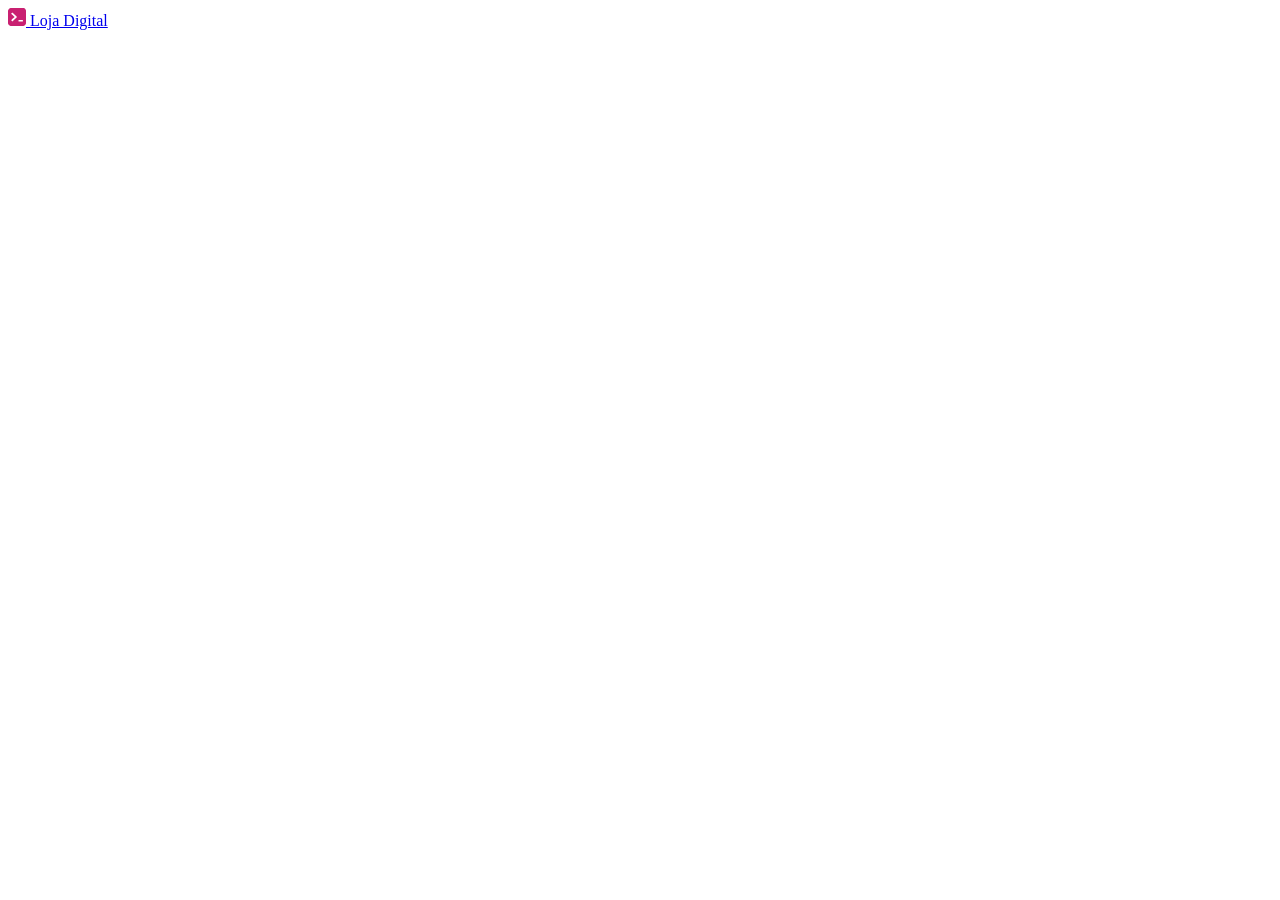
==== src/pages/login.html @ 7f8785d0 "feat: adicionar estrutura de cabecalho" ====
<!doctype html>
<html lang="pt-br">
<head>
    <meta charset="UTF-8">
    <meta name="viewport" content="width=device-width, initial-scale=1.0">
    <title>Entrar - Loja Digital</title>
    <link 
        rel="stylesheet" 
        href="../styles/login.css"
    />
</head>
<body>
    <header>
        <nav>
            <a href="../../index.html">
                <img 
                src="../assets/logo.svg" 
                alt="logo da loja na cor rosa"
                />
                <span>Loja Digital</span>
            </a>
        </nav>
    </header>
</body>
</html>
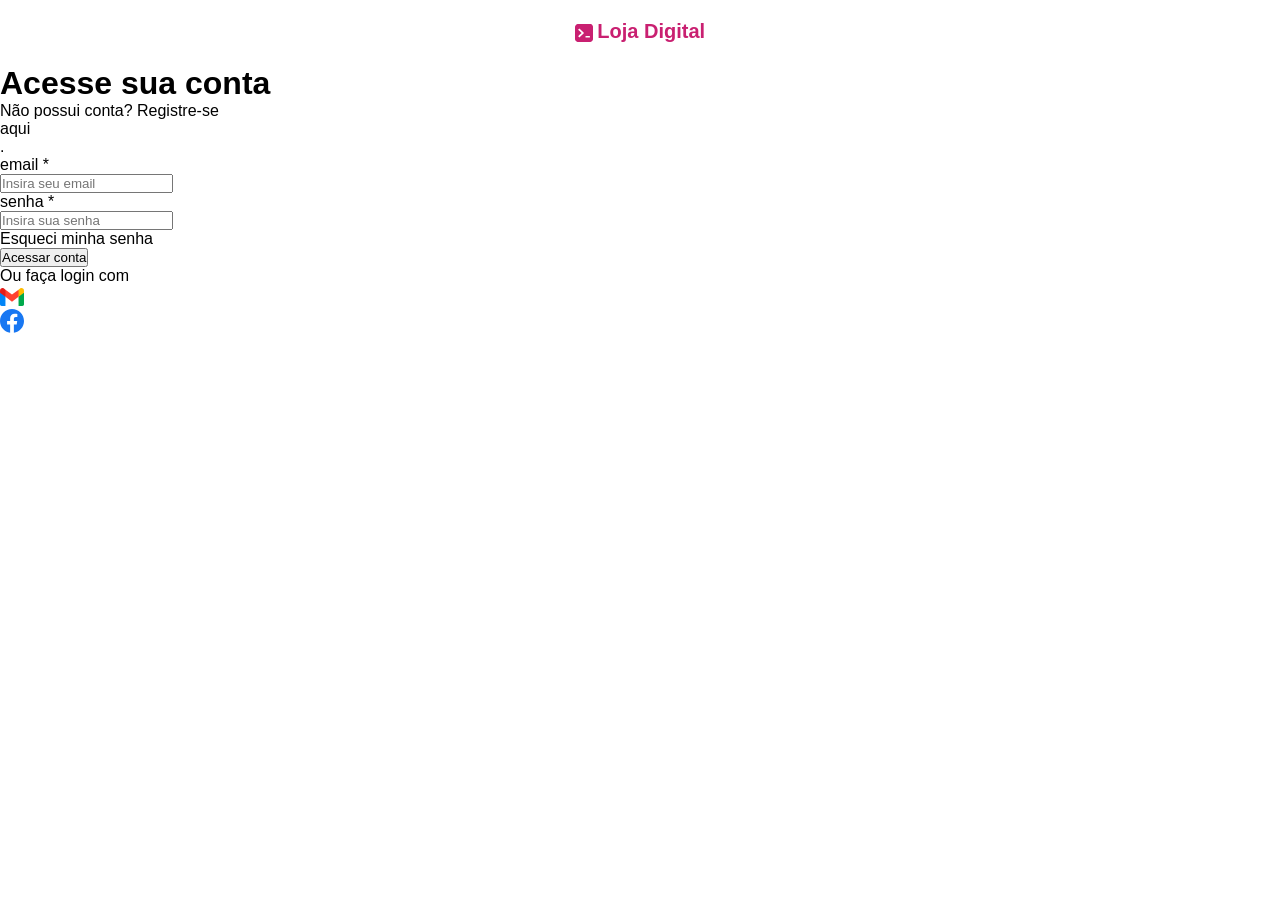
==== commit bda45b35: "feat: adicionar estrutura de formulario" ====
--- a/src/pages/login.html
+++ b/src/pages/login.html
@@ -6,7 +6,11 @@
     <title>Entrar - Loja Digital</title>
     <link 
         rel="stylesheet" 
-        href="../styles/login.css"
+        href="../styles/reset.css"
+    />
+    <link 
+        rel="stylesheet" 
+        href="../styles/global.css"
     />
 </head>
 <body>
@@ -21,5 +25,49 @@
             </a>
         </nav>
     </header>
+    <main> 
+        <form>
+            <h1>Acesse sua conta</h1>
+            <p>Não possui conta? Registre-se <a href="#">aqui</a>.</p>
+            <div class="inputs">
+                    <label>email *</label>
+                    <input 
+                        type="email" 
+                        placeholder="Insira seu email"
+                    />
+
+                    <label>senha *</label>
+                    <input 
+                        type="password" 
+                        placeholder="Insira sua senha"
+                    />
+            </div>
+            <span>
+                <a href="#">Esqueci minha senha</a>
+            </span>
+            <button type="submit">Acessar conta</button>
+            <div class="others">
+                <span>Ou faça login com</span>
+                <nav>
+                    <ul>
+                        <li>
+                            <a href="#">
+                                <img 
+                                    src="../assets/gmail.svg" 
+                                    alt="Ícone do Gmail">
+                            </a>
+                        </li>
+                        <li>
+                            <a href="#">
+                                <img 
+                                    src="../assets/facebook.svg" 
+                                    alt="Ícone do Facebook">
+                            </a>
+                        </li>
+                    </ul>
+                </nav>
+            </div>
+        </form>
+    </main>
 </body>
 </html>
--- a/src/styles/global.css
+++ b/src/styles/global.css
@@ -0,0 +1,22 @@
+
+
+header {
+    nav {
+        a {
+            display: flex;
+            align-items: center;
+            gap: 4.5px;
+            padding: 20px;
+            width: fit-content;
+            margin: auto;
+
+            span {
+                font-size: 20px;
+                text-transform: capitalize;
+                font-weight: 700;
+                color: #c92071;
+                margin-bottom: 2px;
+            }
+        }
+    }
+}
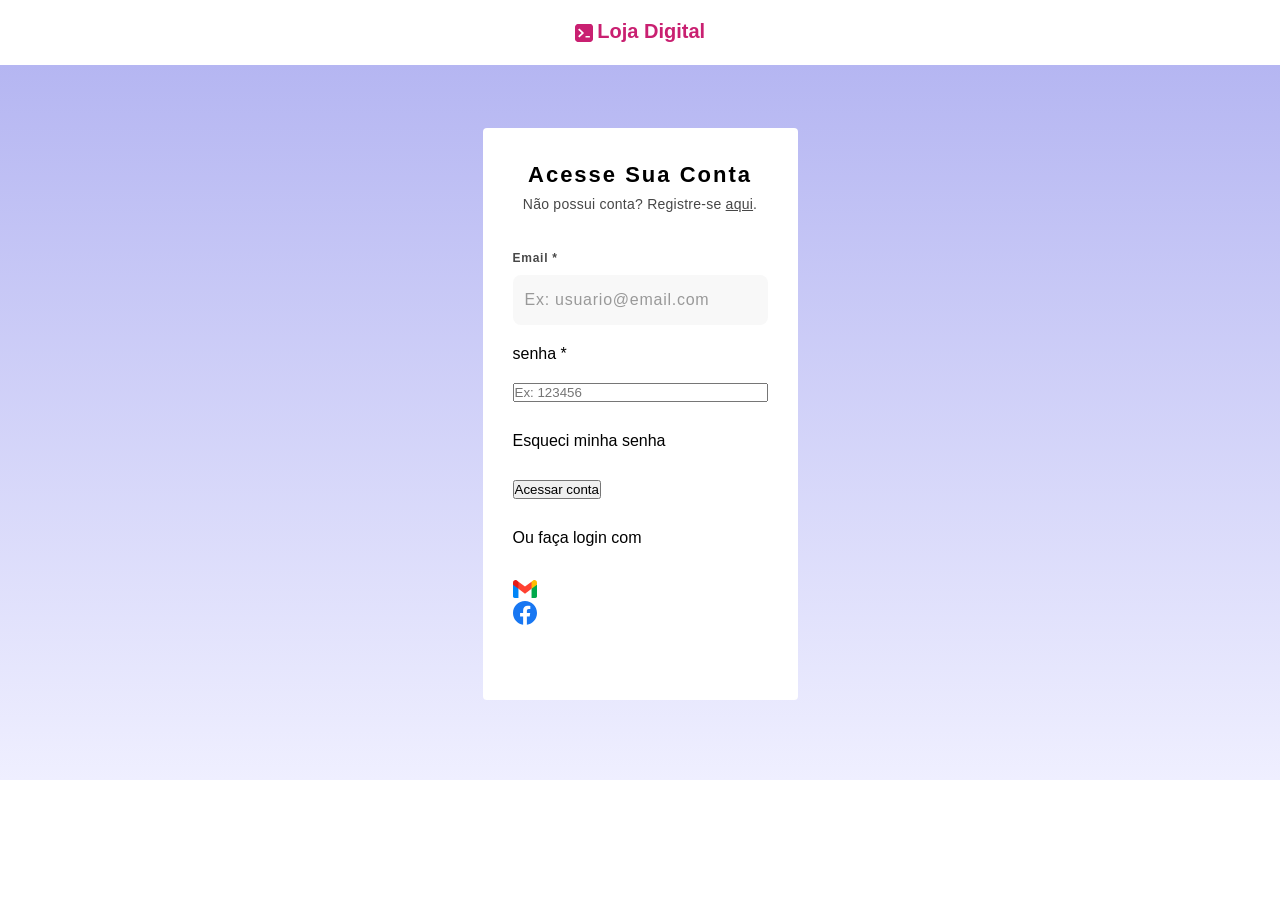
==== commit 7ae56bab: "style: adicionar estilizacao parcial do conteudo parcial" ====
--- a/src/pages/login.html
+++ b/src/pages/login.html
@@ -30,16 +30,19 @@
             <h1>Acesse sua conta</h1>
             <p>Não possui conta? Registre-se <a href="#">aqui</a>.</p>
             <div class="inputs">
+                <div>
                     <label>email *</label>
                     <input 
                         type="email" 
-                        placeholder="Insira seu email"
+                        placeholder="Ex: usuario@email.com"
+                        required
                     />
+                </div>
 
                     <label>senha *</label>
                     <input 
                         type="password" 
-                        placeholder="Insira sua senha"
+                        placeholder="Ex: 123456"
                     />
             </div>
             <span>
@@ -70,4 +73,6 @@
         </form>
     </main>
 </body>
-</html>+</html>
+
+
--- a/src/styles/global.css
+++ b/src/styles/global.css
@@ -19,4 +19,83 @@
             }
         }
     }
-}+}
+
+main {
+    background: linear-gradient(#b5b6f2, #efefff);
+    padding: 63px 0 80px;
+
+    form {
+        width: 315px;
+        height: 572px;
+        background-color: #fff;
+        margin: 0 auto;
+        border-radius: 4px;
+        padding: 30px;
+    
+
+        p, .inputs, span, button {
+        margin-bottom: 30px;
+        }
+
+        h1 {
+        font-size: 22px;
+        line-height: 34px;
+        letter-spacing: 2px;
+        text-align: center;
+        text-transform: capitalize;
+        }
+
+        p {
+        font-size: 14px;
+        line-height: 24px;
+        letter-spacing: .25px;
+        text-align: center;
+        color: #474747;
+
+        a {
+            display: inline;
+            text-decoration: underline;
+            color: inherit;
+        }
+        }
+
+        .inputs {
+            display: flex;
+            flex-direction: column;
+            gap: 20px;
+
+            div {
+
+                label {
+                    font-size: 12px;
+                    font-weight: 700;
+                    line-height: 24px;
+                    letter-spacing: .75px;
+                    color: #474747;
+                    text-transform: capitalize;
+                    margin-bottom: 5px;
+
+                }
+
+                input {
+                    font-size: 16px;
+                    line-height: 6px;
+                    letter-spacing: .75px;
+                    padding: 16px 12px;
+                    border: none;
+                    width: 100%;
+                    background-color: #4747470A;
+                    border-radius: 8px;
+                    outline-color: #c92071;
+
+                    &::placeholder {
+                        color: #999;
+                    }
+                }
+            }
+   
+        }
+    }
+}
+
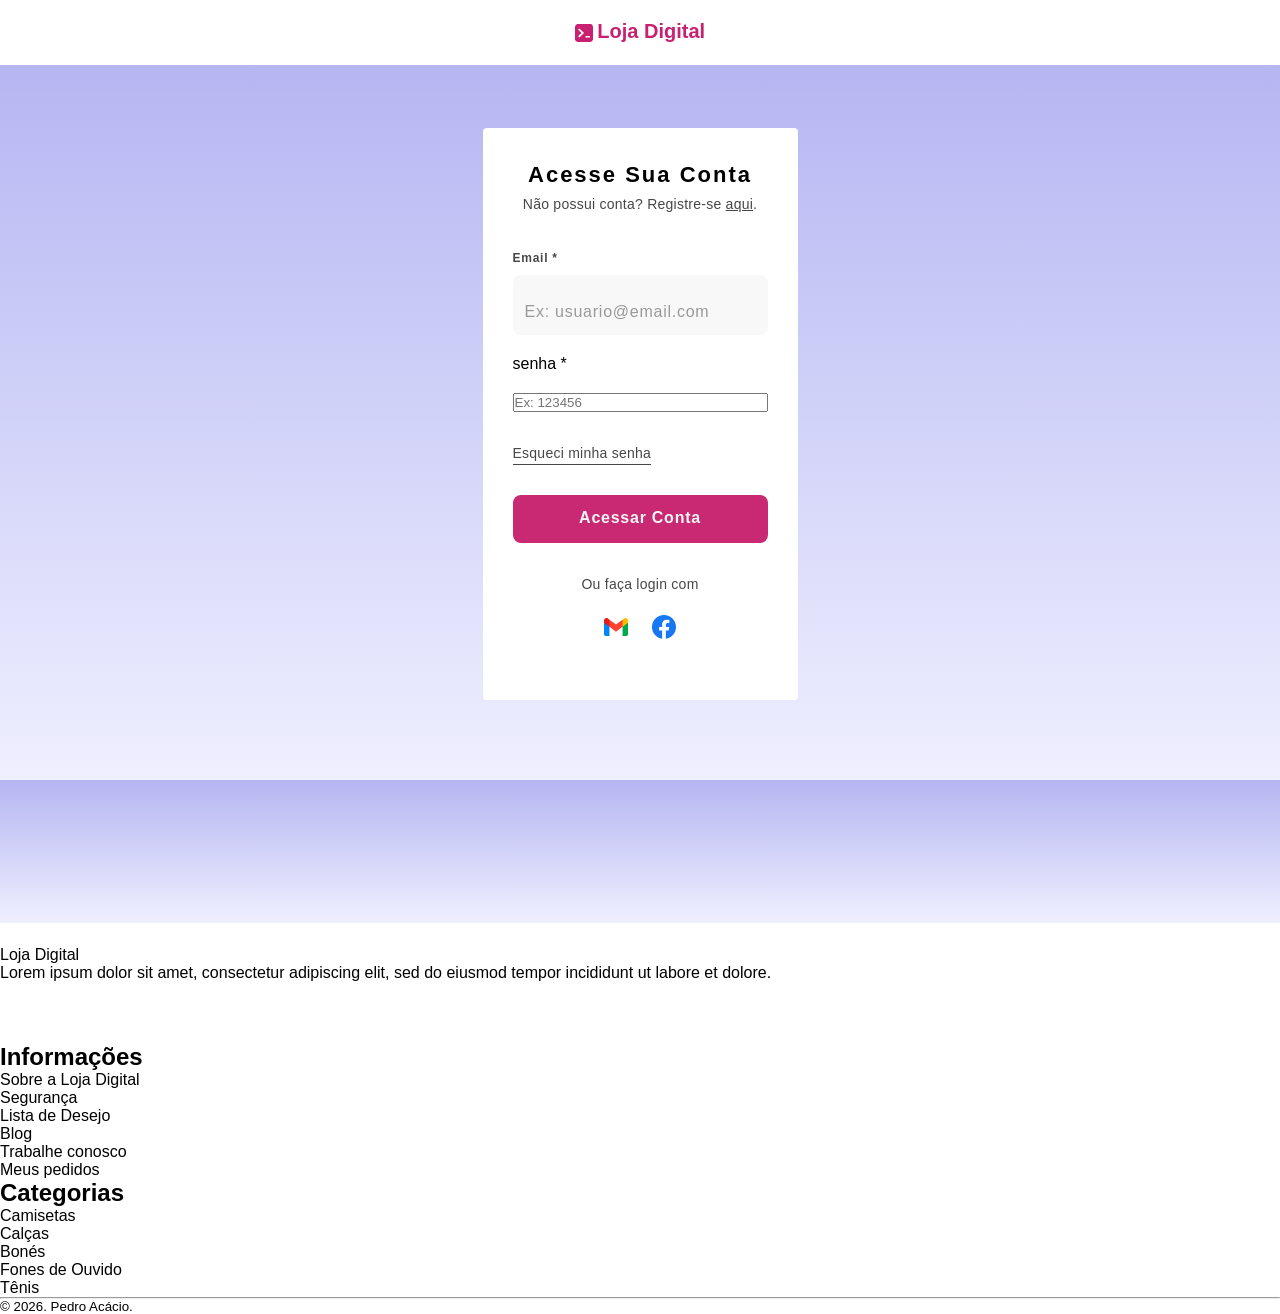
==== commit e722467e: "feat: adicionar estrutura de rodape" ====
--- a/src/pages/login.html
+++ b/src/pages/login.html
@@ -75,4 +75,109 @@
 </body>
 </html>
 
+<html>
+    <head>
+    </head>
+    <body>
+        <header>
+        </header>
 
+        <main>
+        </main>
+
+        <footer>
+            <div>
+                <div class="social">
+                    <nav>
+                        <a href="../../index.html">
+                <img 
+                src="../assets/logo-white.svg" 
+                alt="logo da loja na cor branca"
+                />
+                <span>Loja Digital</span>
+            </a>
+                    </nav>
+                    <p>Lorem ipsum dolor sit amet, consectetur adipiscing elit, sed do eiusmod tempor incididunt ut labore et dolore.</p>
+                    <nav>
+                        <ul>
+                            <li>
+                                <a href="#">
+                                    <img 
+                                        src="../assets/facebook-white.svg"
+                                        alt="Ícone do facebook na cor branca"
+                                        />
+                                </a>
+                            </li>
+                            <li>
+                                <a href="#">
+                                    <img 
+                                        src="../assets/instagram-white.svg"
+                                        alt="Ícone do instagram na cor branca"
+                                        />
+                                </a>
+                            </li>
+                            <li>
+                                <a href="#">
+                                    <img 
+                                        src="../assets/twitter-white.svg"
+                                        alt="Ícone do twitter na cor branca"
+                                        />
+                                </a>
+                            </li>
+                        </ul>
+                    </nav>
+                </div>
+                <div class="more">
+                    <div>
+                        <h2>Informações</h2>
+                            <ul>
+                                <li>
+                                    <a href="#">Sobre a Loja Digital</a>
+                                </li>
+                                <li>
+                                    <a href="#">Segurança</a>
+                                </li>
+                                <li>
+                                    <a href="#">Lista de Desejo</a>
+                                </li>
+                                <li>
+                                    <a href="#">Blog</a>
+                                </li>
+                                <li>
+                                    <a href="#">Trabalhe conosco</a>
+                                </li>
+                                <li>
+                                    <a href="#">Meus pedidos</a>
+                                </li>
+                            </ul>
+                    </div>
+                    <div>
+                        <h2>Categorias</h2>
+                            <ul>
+                                <li>
+                                    <a href="#">Camisetas</a>
+                                </li>
+                                <li>
+                                    <a href="#">Calças</a>
+                                </li>
+                                <li>
+                                    <a href="#">Bonés</a>
+                                </li>
+                                <li>
+                                    <a href="#">Fones de Ouvido</a>
+                                </li>
+                                <li>
+                                    <a href="#">Tênis</a>
+                                </li>
+                                
+                            </ul>
+                    </div>
+                </div>
+                <div class="contact"></div>
+            </div>
+            <hr>
+            <small>&copy; 2026. Pedro Acácio.</small>
+        </footer>
+    </body>
+</html>
+
--- a/src/styles/global.css
+++ b/src/styles/global.css
@@ -79,6 +79,7 @@
                 }
 
                 input {
+                    height: 60px;
                     font-size: 16px;
                     line-height: 6px;
                     letter-spacing: .75px;
@@ -88,6 +89,7 @@
                     background-color: #4747470A;
                     border-radius: 8px;
                     outline-color: #c92071;
+                    padding-bottom: 2px;
 
                     &::placeholder {
                         color: #999;
@@ -96,6 +98,54 @@
             }
    
         }
+
+        span {
+            a {
+                font-size: 14px;
+                line-height: 22px;
+                letter-spacing: .25px;
+                color: #474747;
+                border-bottom: solid .5px #474747;
+                width: fit-content;
+            }
+        }
+
+        button {
+            width: 100%;
+            height: 48px;
+            border-radius: 8px;
+            border: none;
+            background-color: #c92972;
+            color: #f5f5f5;
+            font-size: 16px;
+            line-height: 24px;
+            letter-spacing: .75px;
+            text-transform: capitalize;
+            font-weight: 600;
+            padding-bottom: 2px;
+
+        }
+
+        .others {
+            width: fit-content;
+            margin: 0 auto;
+
+            span {
+                font-size: 14px;
+                line-height: 22px;
+                letter-spacing: .25px;
+                color: #474747;
+                margin-bottom: 20px;
+            }
+
+            nav {
+                ul {
+                    display: flex;
+                    justify-content: center;
+                    gap: 24px;
+                }
+            }
+        }
     }
 }
 
